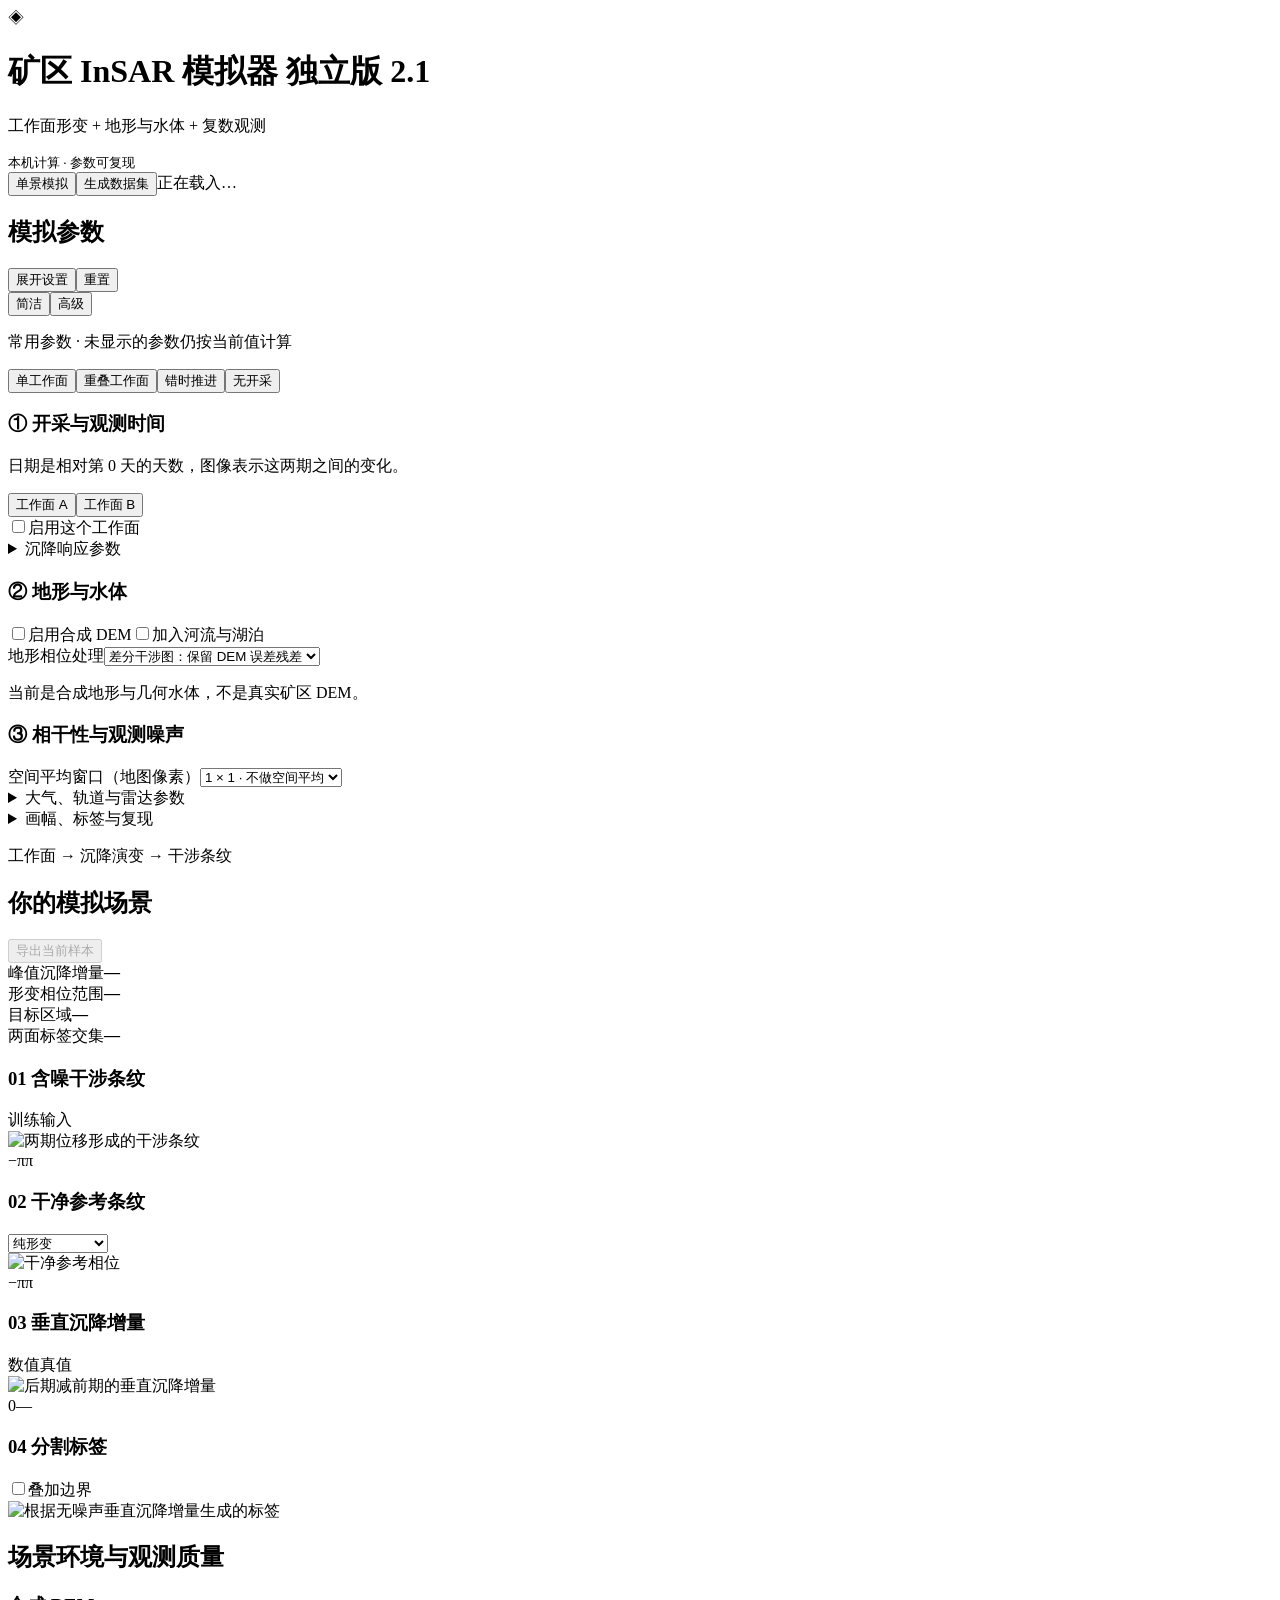
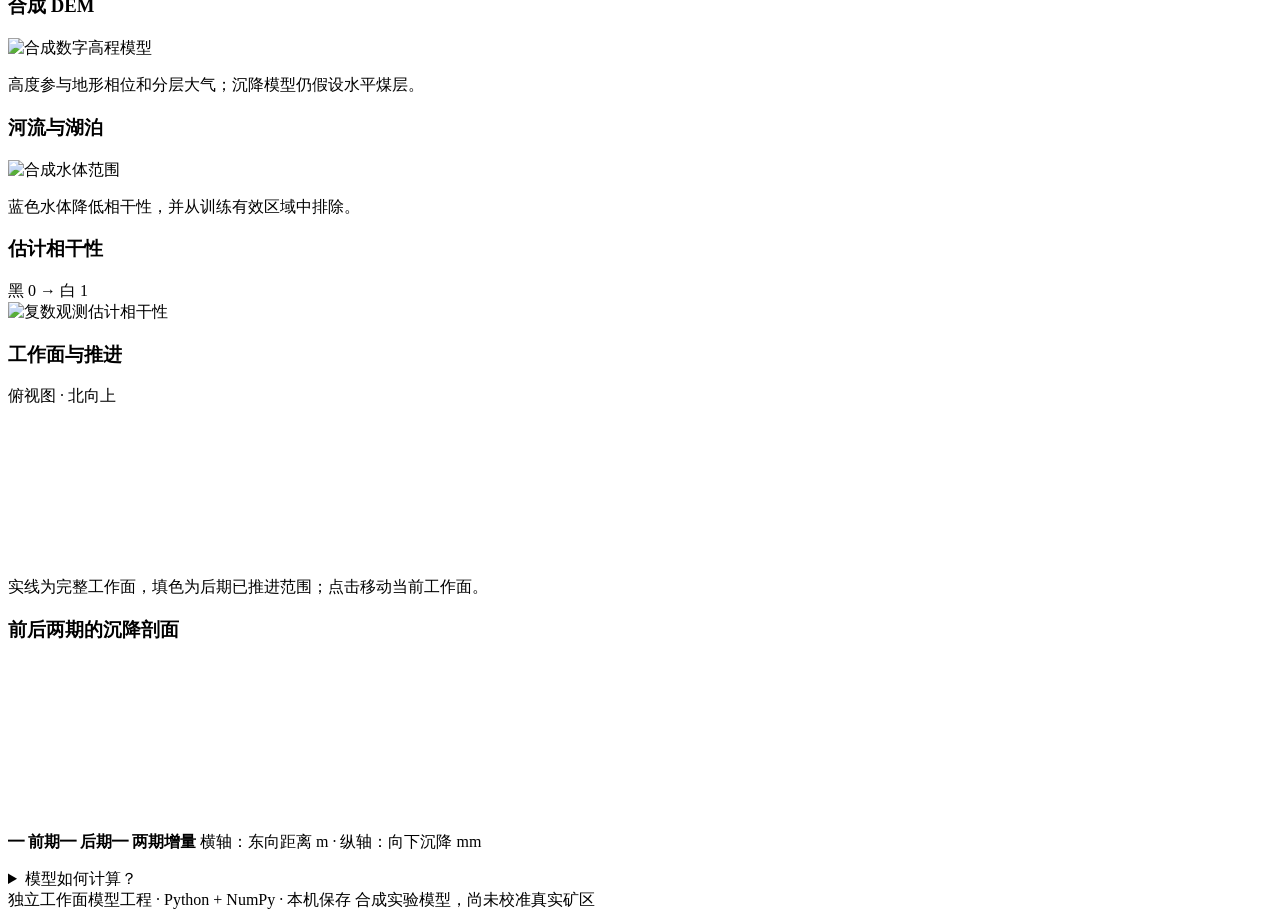
==== web/index.html @ 561d536b "Initial private version 2.1.0" ====
<!doctype html>
<html lang="zh-CN">
<head><meta charset="utf-8"><meta name="viewport" content="width=device-width,initial-scale=1"><title>采掘干涉实验室</title><link rel="stylesheet" href="/style.css"><script src="/app.js" defer></script></head>
<body class="simple-mode">
<header><div class="mark">◈</div><div><h1>矿区 InSAR 模拟器 <span>独立版 2.1</span></h1><p>工作面形变 + 地形与水体 + 复数观测</p></div><small>本机计算 · 参数可复现</small></header>
<nav><button id="scene-tab" class="active">单景模拟</button><button id="batch-tab">生成数据集</button><span id="status" role="status">正在载入…</span></nav>
<main id="scene-view">
  <aside>
    <div class="aside-title"><h2>模拟参数</h2><button id="toggle-settings" class="link mobile">展开设置</button><button id="reset" class="link">重置</button></div>
    <div class="mode-switch" role="group" aria-label="参数显示模式"><button id="simple-mode" type="button" aria-pressed="true">简洁</button><button id="advanced-mode" type="button" aria-pressed="false">高级</button></div>
    <p id="mode-hint" class="hint mode-hint">常用参数 · 未显示的参数仍按当前值计算</p>
    <div id="settings-body">
      <div class="presets"><button data-preset="single">单工作面</button><button data-preset="overlap" class="selected">重叠工作面</button><button data-preset="staggered">错时推进</button><button data-preset="negative">无开采</button></div>
      <h3>① 开采与观测时间</h3><div id="time-fields" class="fields"></div><p class="hint">日期是相对第 0 天的天数，图像表示这两期之间的变化。</p>
      <div class="face-tabs"><button id="face-a" class="active">工作面 A</button><button id="face-b">工作面 B</button></div>
      <label class="check"><input type="checkbox" id="face-enabled">启用这个工作面</label>
      <div id="face-fields" class="fields"></div>
      <details class="advanced-only"><summary>沉降响应参数</summary><div id="response-fields" class="fields"></div><p class="hint">影响半径 = 埋深 ÷ 主要影响角正切。每个开采段按响应时间逐渐沉降。</p></details>
      <h3>② 地形与水体</h3><label class="check"><input id="terrain-enabled" type="checkbox">启用合成 DEM</label><label class="check"><input id="water-enabled" type="checkbox">加入河流与湖泊</label><div id="environment-fields" class="fields"></div><label class="field advanced-only"><span>地形相位处理</span><select id="topography-mode"><option value="differential">差分干涉图：保留 DEM 误差残差</option><option value="raw">原始干涉图：保留完整地形相位</option></select></label><p class="hint source-note">当前是合成地形与几何水体，不是真实矿区 DEM。</p><h3>③ 相干性与观测噪声</h3><div id="observation-fields" class="fields"></div><label class="field advanced-only"><span>空间平均窗口（地图像素）</span><select id="spatial-window"><option value="1">1 × 1 · 不做空间平均</option><option value="3">3 × 3</option><option value="5">5 × 5</option><option value="7">7 × 7</option><option value="9">9 × 9</option></select></label><details class="advanced-only"><summary>大气、轨道与雷达参数</summary><div id="signal-fields" class="fields"></div><label class="check"><input type="checkbox" id="disturbed-patch">加入局部失真区</label><button id="no-noise" class="secondary">去除观测干扰</button><p class="hint">相关复高斯信号生成两期观测。重复观测平均和空间窗口平均分开控制；地图格网不等同于原始 SAR 距离/方位坐标。</p></details>
      <details><summary>画幅、标签与复现</summary><label class="field"><span>画幅边长</span><select id="size"><option value="128">128 px</option><option value="256">256 px</option><option value="512">512 px</option></select></label><div id="general-fields" class="fields"></div><p class="hint">标签依据两期垂直沉降增量。几何与观测噪声分开计算。</p><div class="button-row"><button id="save-parameters" class="secondary">保存参数</button><button id="load-parameters" class="secondary">载入参数</button></div><input type="file" id="parameter-file" accept=".json" hidden></details>
    </div>
  </aside>
  <section class="results">
    <div class="result-title"><div><p class="eyebrow">工作面 → 沉降演变 → 干涉条纹</p><h2>你的模拟场景</h2><p id="description" class="muted"></p></div><button id="export" class="primary" disabled>导出当前样本</button></div>
    <div class="metrics"><div><span>峰值沉降增量</span><strong id="peak">—</strong></div><div><span>形变相位范围</span><strong id="cycles">—</strong></div><div><span>目标区域</span><strong id="area">—</strong></div><div><span>两面标签交集</span><strong id="overlap">—</strong></div></div>
    <div class="cards">
      <article><div class="card-title"><h3><b class="step">01</b> 含噪干涉条纹</h3><span>训练输入</span></div><img id="phase-image" alt="两期位移形成的干涉条纹"><div class="legend"><span>−π</span><i class="phase-bar"></i><span>π</span></div></article>
      <article><div class="card-title"><h3><b class="step">02</b> 干净参考条纹</h3><select id="phase-view" aria-label="参考条纹内容"><option value="deformation">纯形变</option><option value="reference">含地形与背景</option></select></div><img id="clean-image" alt="干净参考相位"><div class="legend"><span>−π</span><i class="phase-bar"></i><span>π</span></div></article>
      <article><div class="card-title"><h3><b class="step">03</b> 垂直沉降增量</h3><span>数值真值</span></div><img id="displacement-image" alt="后期减前期的垂直沉降增量"><div class="legend"><span>0</span><i class="amount-bar"></i><span id="heat-max">—</span></div></article>
      <article><div class="card-title"><h3><b class="step">04</b> 分割标签</h3><label class="check compact"><input id="overlay" type="checkbox">叠加边界</label></div><img id="mask-image" alt="根据无噪声垂直沉降增量生成的标签"><p id="mask-description" class="caption"></p></article>
    </div>
    <h2 class="section-heading">场景环境与观测质量</h2><div class="cards environment-cards">
      <article><div class="card-title"><h3>合成 DEM</h3><span id="dem-range"></span></div><img id="dem-image" alt="合成数字高程模型"><p class="caption">高度参与地形相位和分层大气；沉降模型仍假设水平煤层。</p></article>
      <article><div class="card-title"><h3>河流与湖泊</h3><span id="water-summary"></span></div><img id="water-image" alt="合成水体范围"><p class="caption">蓝色水体降低相干性，并从训练有效区域中排除。</p></article>
      <article><div class="card-title"><h3 id="coherence-title">估计相干性</h3><span>黑 0 → 白 1</span></div><img id="coherence-image" alt="复数观测估计相干性"><p id="coherence-summary" class="caption"></p></article>
      <article><div class="card-title"><h3>工作面与推进</h3><span>俯视图 · 北向上</span></div><canvas id="plan" aria-label="工作面范围与开采进度示意；点击移动当前工作面"></canvas><p class="caption">实线为完整工作面，填色为后期已推进范围；点击移动当前工作面。</p></article>
    </div>
    <p id="warnings" class="warning" hidden></p>
    <article class="profile"><div class="card-title"><h3>前后两期的沉降剖面</h3><span id="profile-row"></span></div><canvas id="profile" aria-label="前期、后期累计沉降及其差值"></canvas><p class="caption"><b class="before">━ 前期</b><b class="after">━ 后期</b><b class="delta">━ 两期增量</b> 横轴：东向距离 m · 纵轴：向下沉降 mm</p></article>
    <article id="reference-box" class="reference-box" hidden><div class="card-title"><h3>你的 BMP · 外观参考</h3><span>不混入合成训练数据</span></div><div class="reference-layout"><img id="reference-image" alt="本机干涉图外观参考"><div><p><b>本机参考图 · 仅作外观对照</b></p><p>参考其大尺度背景起伏、空间不均匀的颗粒纹理和狭长暗区。暗区的水体属性尚未核实，不能直接作为水体真值。</p><p>尚无颜色到相位的标定关系、像元间距和 DEM，因此这张图只用于视觉对比，不用于反演高程、相干性或标注沉降。黑色边缘也不自动判为水体。</p><p>参考图只用于观察纹理与背景形态，模拟场景参数由左侧设置独立控制。</p></div></div></article>
    <details class="method"><summary>模型如何计算？</summary><p>工作面沿推进方向分段，每段开采后逐渐产生沉降。空间影响按矩形区域的概率积分计算；分别累加两个时刻的贡献，再求两期位移差，并投影到雷达视线方向。条纹相位 φ = −4πΔLOS/λ。</p><p>合成 DEM 生成地形相位或 DEM 误差残差；大气含空间起伏与高度相关项。水体、时间间隔与坡度调制模型相干性，再生成两期相关复高斯信号，进行重复观测与空间窗口平均，并估计相干性。标签另存数值真值，valid_mask 排除水体和低模型相干区域。</p><p>当前假设水平煤层、矩形工作面，采用分段时间近似；尚未用真实矿区校准，也不包含完整 SAR 成像。通用理论与模型边界见工程内 MODEL.md。</p></details>
  </section>
</main>
<main id="batch-view" hidden>
  <section class="batch-intro"><p class="eyebrow">可复现的场景与数值真值</p><h2>建立自己的训练数据集</h2><p>独立抽样工作面、推进日期及观测扰动。每张图保存完整生成参数。</p></section>
  <div class="batch-grid"><article><h3>生成设置</h3><label class="field"><span>数据集名称</span><input id="dataset-name" value="working_faces" maxlength="40"></label><label class="field"><span>样本数量</span><input id="count" type="number" min="50" max="2000" step="1" value="50"></label><p>五种场景均衡抽样：无开采、单工作面、分离双面、近距离双面、错时推进。</p><p class="hint">场景类别描述参数设计；实际重叠面积另行计算。画幅、波长、雷达方向、阈值、分段数、空间窗口和观测次数沿用当前设置。</p><p class="hint">批量会重新抽样工作面几何、位置、日期、大气、坡度、合成地形及相干性。</p><button id="generate" class="primary">生成数据集</button><p id="output-root" class="path"></p></article><article><h3>得到的文件</h3><pre>train / val / test<br>  images/    干涉条纹 PNG<br>  masks/     垂直增量标签 PNG<br>  arrays/    两期位移、相位与分量 NPZ<br>  metadata/  参数与单位<br>manifest.csv  样本与场景清单<br>dataset.json  数据集版本<br>preview.png   样本预览</pre><p>按独立工作面场景划分，50 张样本分为 40 / 5 / 5。可用随附的 PhaseDataset 读取相位 sin/cos 双通道。</p><div id="job" hidden><h3 id="job-title"></h3><progress id="progress" max="50"></progress><p id="progress-text"></p><p id="job-path" class="path"></p><p id="job-error"></p><button id="stop" class="secondary">停止生成</button></div></article></div>
</main>
<footer>独立工作面模型工程 · Python + NumPy · 本机保存 <span>合成实验模型，尚未校准真实矿区</span></footer>
<div id="toast" role="status" hidden></div>
</body></html>
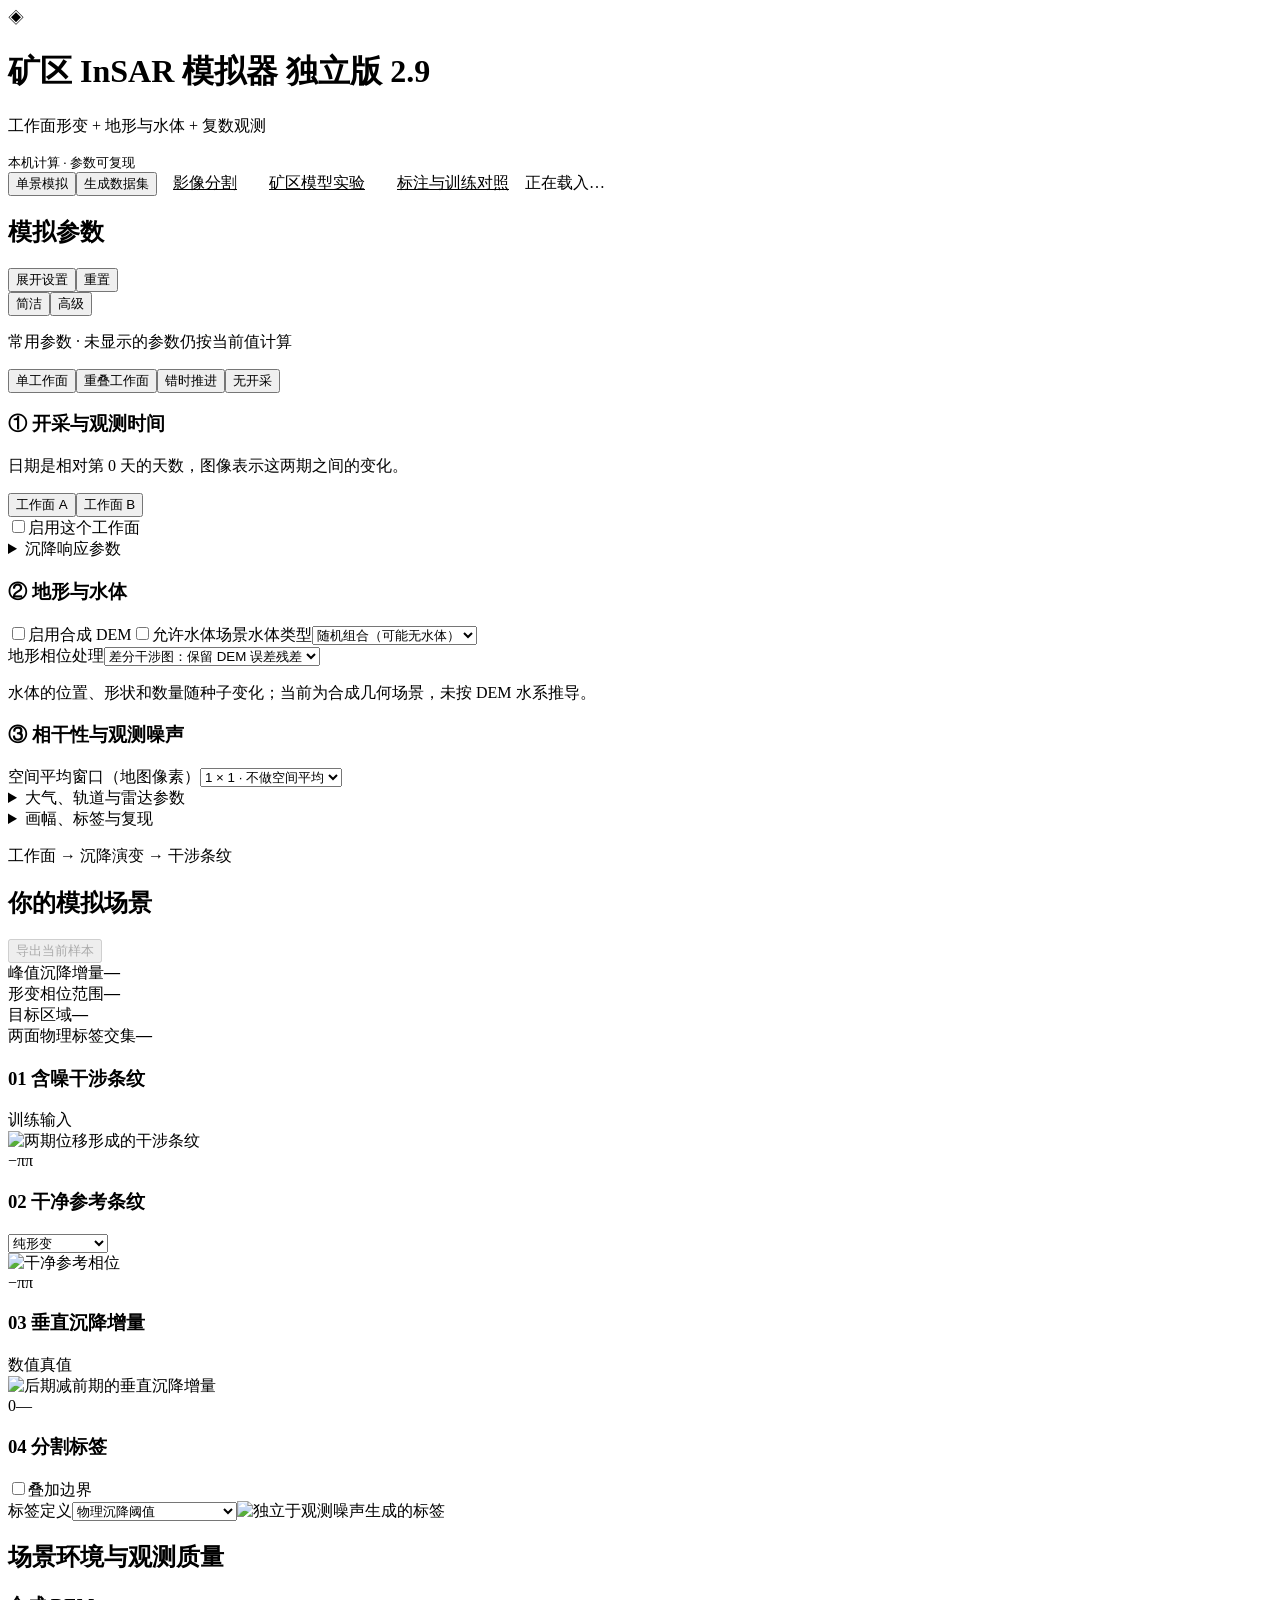
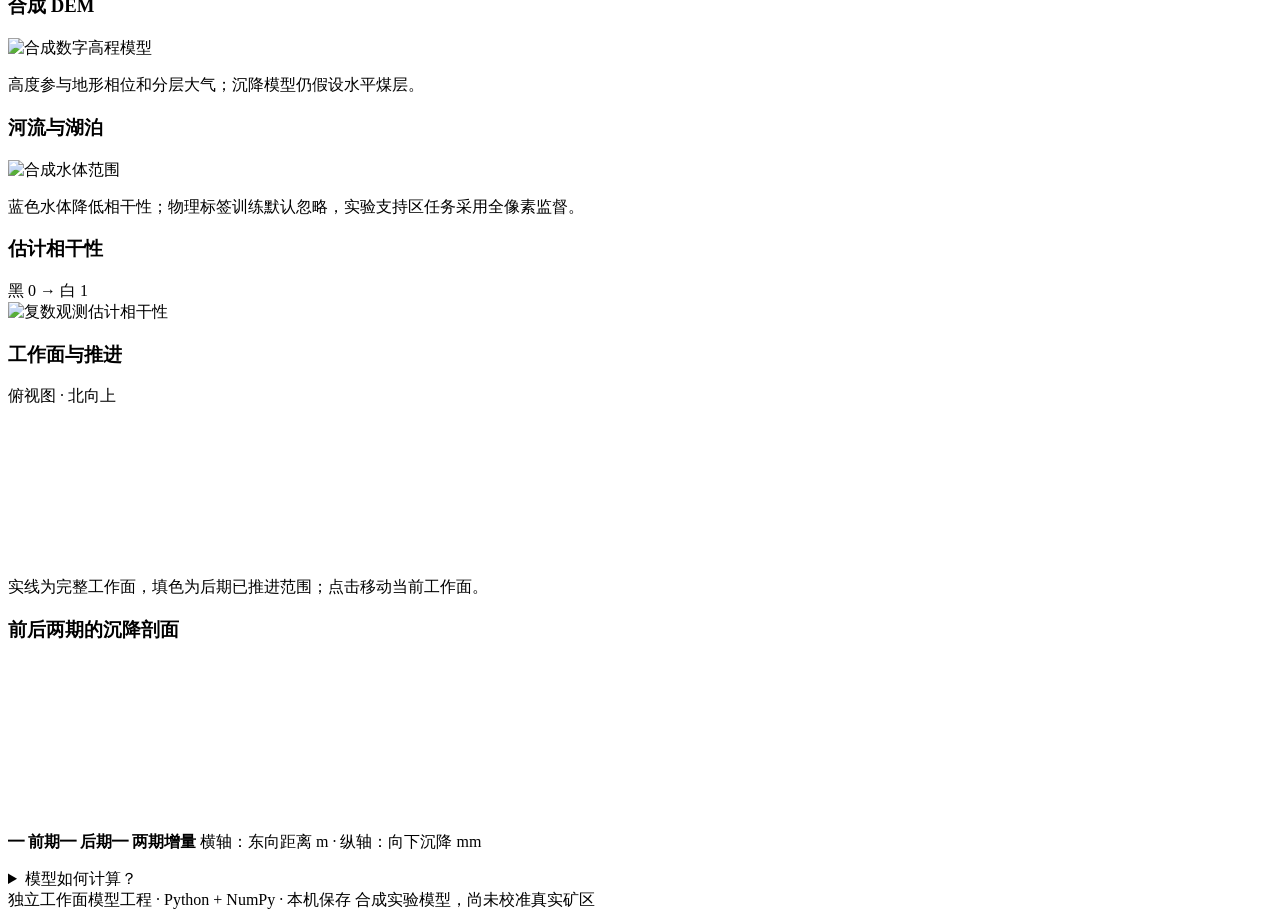
==== commit 7dacfdff: "Release Mining InSAR Lab 2.0: reviewed simulator and batch dataset workflow" ====
--- a/web/index.html
+++ b/web/index.html
@@ -2,8 +2,8 @@
 <html lang="zh-CN">
 <head><meta charset="utf-8"><meta name="viewport" content="width=device-width,initial-scale=1"><title>采掘干涉实验室</title><link rel="stylesheet" href="/style.css"><script src="/app.js" defer></script></head>
 <body class="simple-mode">
-<header><div class="mark">◈</div><div><h1>矿区 InSAR 模拟器 <span>独立版 2.1</span></h1><p>工作面形变 + 地形与水体 + 复数观测</p></div><small>本机计算 · 参数可复现</small></header>
-<nav><button id="scene-tab" class="active">单景模拟</button><button id="batch-tab">生成数据集</button><span id="status" role="status">正在载入…</span></nav>
+<header><div class="mark">◈</div><div><h1>矿区 InSAR 模拟器 <span>独立版 2.9</span></h1><p>工作面形变 + 地形与水体 + 复数观测</p></div><small>本机计算 · 参数可复现</small></header>
+<nav><button id="scene-tab" class="active">单景模拟</button><button id="batch-tab">生成数据集</button><a href="/segmentation" style="color:inherit;padding:10px 16px">影像分割</a><a href="/study" style="color:inherit;padding:10px 16px">矿区模型实验</a><a href="/audit" style="color:inherit;padding:10px 16px">标注与训练对照</a><span id="status" role="status">正在载入…</span></nav>
 <main id="scene-view">
   <aside>
     <div class="aside-title"><h2>模拟参数</h2><button id="toggle-settings" class="link mobile">展开设置</button><button id="reset" class="link">重置</button></div>
@@ -16,22 +16,22 @@
       <label class="check"><input type="checkbox" id="face-enabled">启用这个工作面</label>
       <div id="face-fields" class="fields"></div>
       <details class="advanced-only"><summary>沉降响应参数</summary><div id="response-fields" class="fields"></div><p class="hint">影响半径 = 埋深 ÷ 主要影响角正切。每个开采段按响应时间逐渐沉降。</p></details>
-      <h3>② 地形与水体</h3><label class="check"><input id="terrain-enabled" type="checkbox">启用合成 DEM</label><label class="check"><input id="water-enabled" type="checkbox">加入河流与湖泊</label><div id="environment-fields" class="fields"></div><label class="field advanced-only"><span>地形相位处理</span><select id="topography-mode"><option value="differential">差分干涉图：保留 DEM 误差残差</option><option value="raw">原始干涉图：保留完整地形相位</option></select></label><p class="hint source-note">当前是合成地形与几何水体，不是真实矿区 DEM。</p><h3>③ 相干性与观测噪声</h3><div id="observation-fields" class="fields"></div><label class="field advanced-only"><span>空间平均窗口（地图像素）</span><select id="spatial-window"><option value="1">1 × 1 · 不做空间平均</option><option value="3">3 × 3</option><option value="5">5 × 5</option><option value="7">7 × 7</option><option value="9">9 × 9</option></select></label><details class="advanced-only"><summary>大气、轨道与雷达参数</summary><div id="signal-fields" class="fields"></div><label class="check"><input type="checkbox" id="disturbed-patch">加入局部失真区</label><button id="no-noise" class="secondary">去除观测干扰</button><p class="hint">相关复高斯信号生成两期观测。重复观测平均和空间窗口平均分开控制；地图格网不等同于原始 SAR 距离/方位坐标。</p></details>
+      <h3>② 地形与水体</h3><label class="check"><input id="terrain-enabled" type="checkbox">启用合成 DEM</label><label class="check"><input id="water-enabled" type="checkbox">允许水体场景</label><label class="field"><span>水体类型</span><select id="water-mode"><option value="random">随机组合（可能无水体）</option><option value="river">随机河道</option><option value="ponds">随机湖塘</option><option value="mixed">河道与湖塘</option></select></label><div id="environment-fields" class="fields"></div><label class="field advanced-only"><span>地形相位处理</span><select id="topography-mode"><option value="differential">差分干涉图：保留 DEM 误差残差</option><option value="raw">原始干涉图：保留完整地形相位</option></select></label><p class="hint source-note">水体的位置、形状和数量随种子变化；当前为合成几何场景，未按 DEM 水系推导。</p><h3>③ 相干性与观测噪声</h3><div id="observation-fields" class="fields"></div><label class="field advanced-only"><span>空间平均窗口（地图像素）</span><select id="spatial-window"><option value="1">1 × 1 · 不做空间平均</option><option value="3">3 × 3</option><option value="5">5 × 5</option><option value="7">7 × 7</option><option value="9">9 × 9</option></select></label><details class="advanced-only"><summary>大气、轨道与雷达参数</summary><div id="signal-fields" class="fields"></div><label class="check"><input type="checkbox" id="disturbed-patch">加入局部失真区</label><button id="no-noise" class="secondary">去除观测干扰</button><p class="hint">相关复高斯信号生成两期观测。重复观测平均和空间窗口平均分开控制；地图格网不等同于原始 SAR 距离/方位坐标。</p></details>
       <details><summary>画幅、标签与复现</summary><label class="field"><span>画幅边长</span><select id="size"><option value="128">128 px</option><option value="256">256 px</option><option value="512">512 px</option></select></label><div id="general-fields" class="fields"></div><p class="hint">标签依据两期垂直沉降增量。几何与观测噪声分开计算。</p><div class="button-row"><button id="save-parameters" class="secondary">保存参数</button><button id="load-parameters" class="secondary">载入参数</button></div><input type="file" id="parameter-file" accept=".json" hidden></details>
     </div>
   </aside>
   <section class="results">
     <div class="result-title"><div><p class="eyebrow">工作面 → 沉降演变 → 干涉条纹</p><h2>你的模拟场景</h2><p id="description" class="muted"></p></div><button id="export" class="primary" disabled>导出当前样本</button></div>
-    <div class="metrics"><div><span>峰值沉降增量</span><strong id="peak">—</strong></div><div><span>形变相位范围</span><strong id="cycles">—</strong></div><div><span>目标区域</span><strong id="area">—</strong></div><div><span>两面标签交集</span><strong id="overlap">—</strong></div></div>
+    <div class="metrics"><div><span>峰值沉降增量</span><strong id="peak">—</strong></div><div><span>形变相位范围</span><strong id="cycles">—</strong></div><div><span>目标区域</span><strong id="area">—</strong></div><div><span>两面物理标签交集</span><strong id="overlap">—</strong></div></div>
     <div class="cards">
       <article><div class="card-title"><h3><b class="step">01</b> 含噪干涉条纹</h3><span>训练输入</span></div><img id="phase-image" alt="两期位移形成的干涉条纹"><div class="legend"><span>−π</span><i class="phase-bar"></i><span>π</span></div></article>
       <article><div class="card-title"><h3><b class="step">02</b> 干净参考条纹</h3><select id="phase-view" aria-label="参考条纹内容"><option value="deformation">纯形变</option><option value="reference">含地形与背景</option></select></div><img id="clean-image" alt="干净参考相位"><div class="legend"><span>−π</span><i class="phase-bar"></i><span>π</span></div></article>
       <article><div class="card-title"><h3><b class="step">03</b> 垂直沉降增量</h3><span>数值真值</span></div><img id="displacement-image" alt="后期减前期的垂直沉降增量"><div class="legend"><span>0</span><i class="amount-bar"></i><span id="heat-max">—</span></div></article>
-      <article><div class="card-title"><h3><b class="step">04</b> 分割标签</h3><label class="check compact"><input id="overlay" type="checkbox">叠加边界</label></div><img id="mask-image" alt="根据无噪声垂直沉降增量生成的标签"><p id="mask-description" class="caption"></p></article>
+      <article><div class="card-title"><h3><b class="step">04</b> 分割标签</h3><label class="check compact"><input id="overlay" type="checkbox">叠加边界</label></div><label class="field"><span>标签定义</span><select id="label-view"><option value="physical">物理沉降阈值</option><option value="fringe">条纹支持区（实验定义）</option></select></label><img id="mask-image" alt="独立于观测噪声生成的标签"><p id="mask-description" class="caption"></p></article>
     </div>
     <h2 class="section-heading">场景环境与观测质量</h2><div class="cards environment-cards">
       <article><div class="card-title"><h3>合成 DEM</h3><span id="dem-range"></span></div><img id="dem-image" alt="合成数字高程模型"><p class="caption">高度参与地形相位和分层大气；沉降模型仍假设水平煤层。</p></article>
-      <article><div class="card-title"><h3>河流与湖泊</h3><span id="water-summary"></span></div><img id="water-image" alt="合成水体范围"><p class="caption">蓝色水体降低相干性，并从训练有效区域中排除。</p></article>
+      <article><div class="card-title"><h3>河流与湖泊</h3><span id="water-summary"></span></div><img id="water-image" alt="合成水体范围"><p class="caption">蓝色水体降低相干性；物理标签训练默认忽略，实验支持区任务采用全像素监督。</p></article>
       <article><div class="card-title"><h3 id="coherence-title">估计相干性</h3><span>黑 0 → 白 1</span></div><img id="coherence-image" alt="复数观测估计相干性"><p id="coherence-summary" class="caption"></p></article>
       <article><div class="card-title"><h3>工作面与推进</h3><span>俯视图 · 北向上</span></div><canvas id="plan" aria-label="工作面范围与开采进度示意；点击移动当前工作面"></canvas><p class="caption">实线为完整工作面，填色为后期已推进范围；点击移动当前工作面。</p></article>
     </div>
